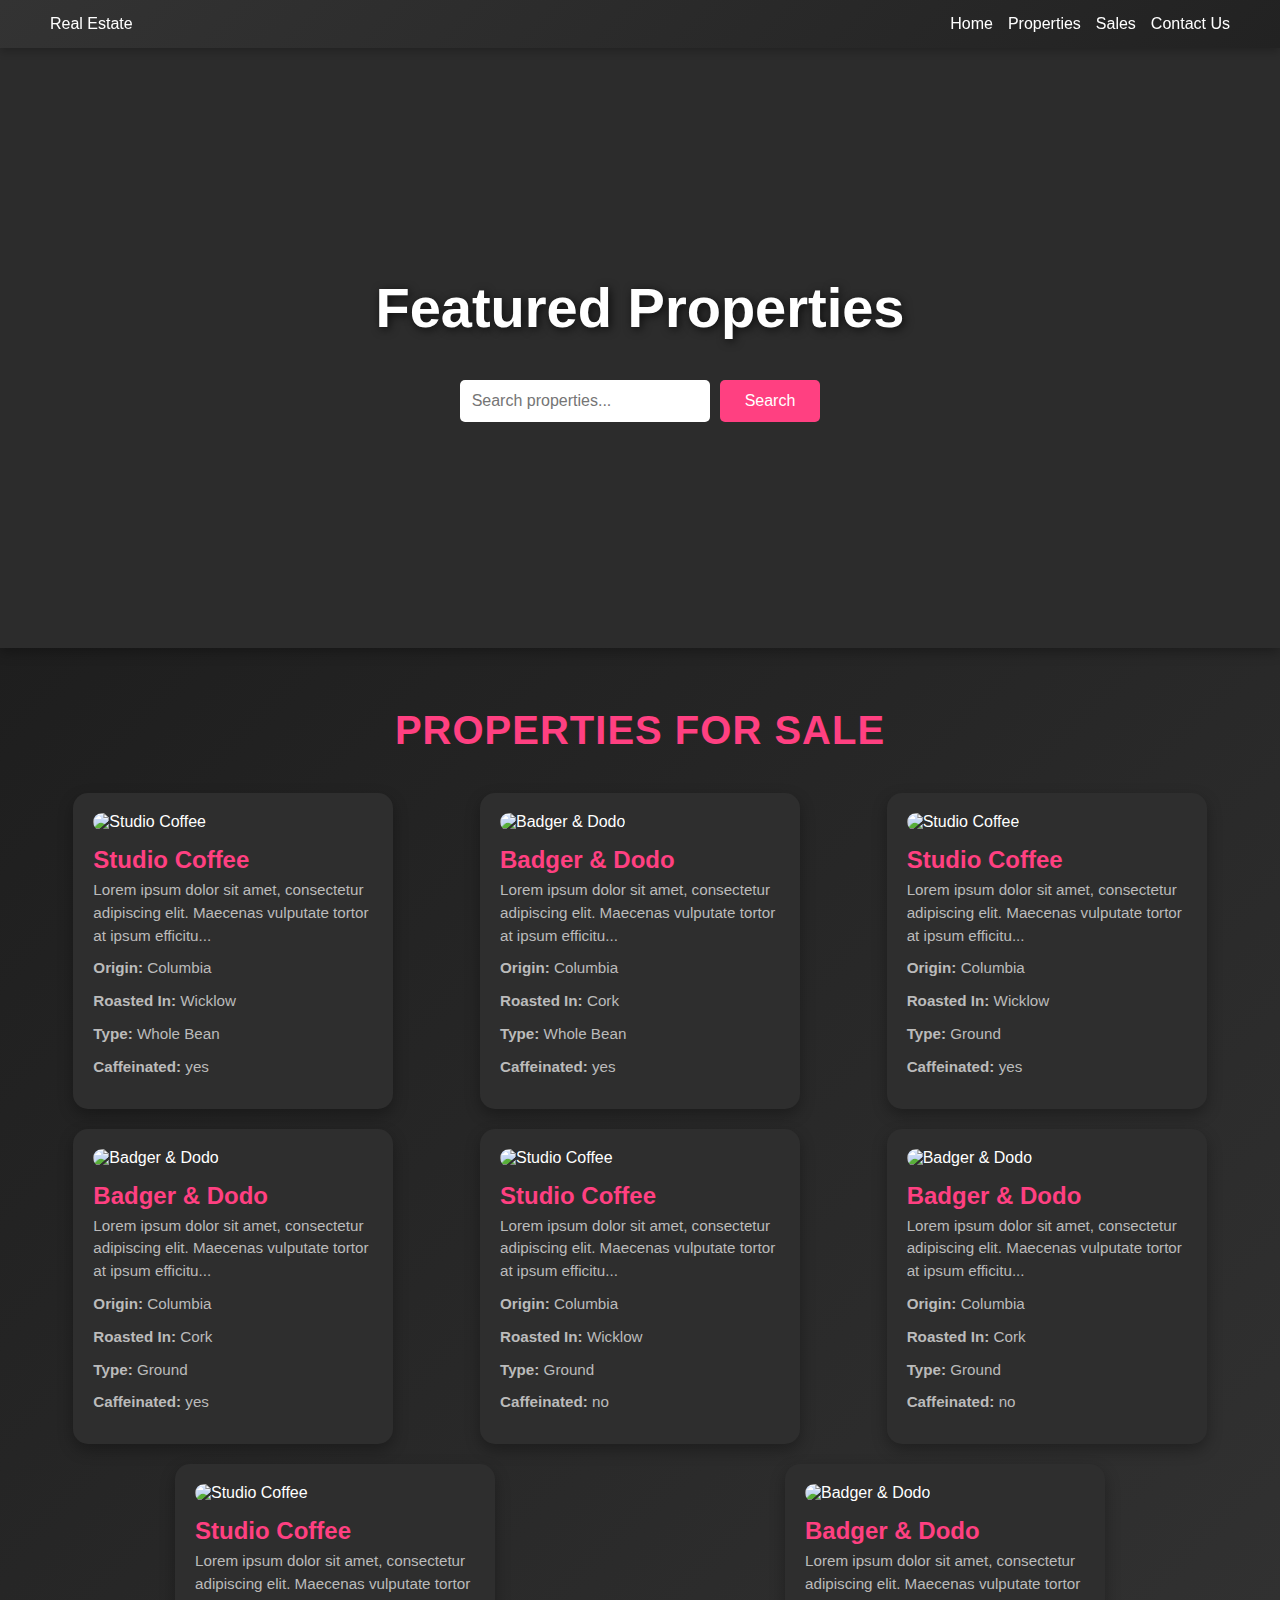
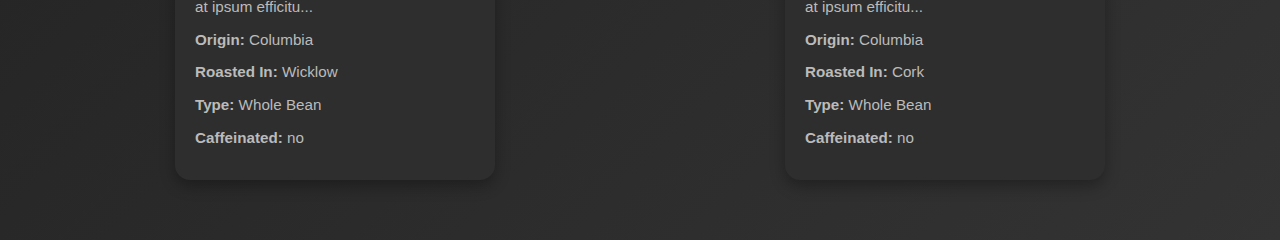
==== ca_web/index.html @ f1257668 "test7" ====
<!DOCTYPE html>
<html lang="en">
<head>
    <meta charset="UTF-8">
    <meta name="viewport" content="width=device-width, initial-scale=1.0">
    <title>Real Estate Website</title>
    <link rel="stylesheet" href="./css/styles.css">
</head>
<body>
    <!-- Overlay for mobile menu -->
    <div class="overlay" onclick="toggleMenu()"></div>

    <!-- Navbar -->
    <header class="navbar">
        <div class="logo"><a href="#">Real Estate</a></div>
        
        <!-- Hamburger icon -->
        <div class="hamburger" onclick="toggleMenu()">
            <div></div>
            <div></div>
            <div></div>
        </div>
        
        <!-- Collapsible menu -->
        <nav class="menu">
            <a href="#">Home</a>
            <a href="#">Properties</a>
            <a href="#">Sales</a>
            <a href="#">Contact Us</a>
        </nav>
    </header>

    <!-- Hero Section with Parallax Effect -->
    <section class="hero">
        <h1>Featured Properties</h1>
        <div class="search-bar">
            <input type="text" placeholder="Search properties...">
            <button>Search</button>
        </div>
    </section>

    <!-- Featured Properties Section
    <section class="featured-section">
        <h2>Properties for Sale</h2>
        <div class="properties">
            <div class="property-card">
                <img src="./img/test.png" alt="Property Image">
                <div class="property-info">
                    <h3>Luxury Villa</h3>
                    <p>Beautiful family home located in a serene neighborhood.</p>
                    <div class="price">$299,000</div>
                </div>
            </div>

            <div class="property-card">
                <img src="./img/test.png" alt="Property Image">
                <div class="property-info">
                    <h3>Modern House</h3>
                    <p>Luxurious property with spacious rooms and modern amenities.</p>
                    <div class="price">$329,000</div>
                </div>
            </div>

            <div class="property-card">
                <img src="./img/test.png" alt="Property Image">
                <div class="property-info">
                    <h3>Beachfront Villa</h3>
                    <p>Stylish and comfortable, perfect for families.</p>
                    <div class="price">$310,000</div>
                </div>
            </div>
        </div>
    </section> -->

    <!-- Featured Properties Section -->
    <section class="featured-section">
        <h2>Properties for Sale</h2>
        <div class="properties">
            <!-- Property cards will be injected here by JavaScript -->
        </div>
    </section>

    <script src="./js/script.js"></script>
</body>
</html>
---- ca_web/css/styles.css ----
* {
    box-sizing: border-box;
    margin: 0;
    padding: 0;
    font-family: 'Arial', sans-serif;
}

body {
    color: #fff;
    background-color: #2c2c2c;
    overflow-x: hidden;
}

/* Navbar Styling */
.navbar {
    display: flex;
    justify-content: space-between;
    align-items: center;
    padding: 15px 50px;
    background: linear-gradient(135deg, #333, #222);
    box-shadow: 0 4px 8px rgba(0, 0, 0, 0.2);
    z-index: 10;
    position: sticky;
    top: 0;
}

.navbar a {
    color: #fff;
    text-decoration: none;
    font-size: 1rem;
    transition: color 0.3s ease;
}

.navbar a:hover {
    color: #ff4081;
}

.menu {
    display: flex;
    gap: 20px;
}

/* Hamburger icon for mobile */
.hamburger {
    display: none;
    flex-direction: column;
    cursor: pointer;
    transition: transform 0.3s ease;
}

.hamburger div {
    width: 25px;
    height: 3px;
    background-color: #fff;
    margin: 4px 0;
    transition: all 0.3s ease;
}

/* Hide the navbar links on mobile */
.menu {
    display: flex;
    gap: 15px;
}

/* Overlay for mobile menu */
.overlay {
    display: none;
    position: fixed;
    top: 0;
    left: 0;
    width: 100%;
    height: 100%;
    background: rgba(0, 0, 0, 0.7);
    z-index: 5;
}

/* Responsive Styles */
@media (max-width: 768px) {
    /* Navbar */
    .menu {
        display: none; /* Hide menu items by default */
        flex-direction: column;
        gap: 0;
        background-color: #333;
        position: fixed;
        top: 0;
        right: 0;
        width: 250px;
        height: 100vh;
        text-align: center;
        padding-top: 100px;
        transform: translateX(100%);
        transition: transform 0.3s ease;
        z-index: 10;
    }

    .menu a {
        padding: 15px 0;
        font-size: 1.2rem;
        border-top: 1px solid #444;
        width: 100%;
        display: block;
        color: #fff;
        transition: background-color 0.3s ease;
    }

    .menu a:hover {
        background-color: #444;
    }

    .navbar {
        flex-direction: row;
        padding: 15px 20px;
    }

    /* Show hamburger icon */
    .hamburger {
        display: flex;
    }

    /* Active state for menu */
    .menu.active {
        transform: translateX(0);
    }

    /* Transform hamburger into an 'X' when menu is active */
    .hamburger.active div:nth-child(1) {
        transform: rotate(45deg) translate(5px, 5px);
    }
    .hamburger.active div:nth-child(2) {
        opacity: 0;
    }
    .hamburger.active div:nth-child(3) {
        transform: rotate(-45deg) translate(5px, -5px);
    }

    /* Display overlay when menu is active */
    .overlay.active {
        display: block;
    }
}

/* Hero Section with Parallax Effect */
.hero {
    position: relative;
    background-image: url('./img/test.png'); /* Replace with the actual path to your image */
    background-size: cover;
    background-attachment: fixed;
    background-position: center;
    height: 600px;
    display: flex;
    flex-direction: column;
    justify-content: center;
    align-items: center;
    text-align: center;
    color: #ffffff;
    padding: 0 20px;
    box-shadow: 0px 4px 12px rgba(0, 0, 0, 0.3);
}

.hero h1 {
    font-size: 3.5rem;
    margin-bottom: 20px;
    text-shadow: 2px 2px 10px rgba(0, 0, 0, 0.7);
}

.search-bar {
    display: flex;
    gap: 10px;
    margin-top: 20px;
    flex-wrap: wrap;
    justify-content: center;
}

.search-bar input {
    padding: 12px;
    font-size: 1rem;
    border-radius: 5px;
    border: none;
    width: 250px;
    outline: none;
}

.search-bar button {
    padding: 12px 25px;
    font-size: 1rem;
    border: none;
    border-radius: 5px;
    background-color: #ff4081;
    color: #fff;
    cursor: pointer;
    transition: background-color 0.3s ease;
}

.search-bar button:hover {
    background-color: #e91e63;
}

/* Featured Properties Section */
.featured-section {
    padding: 60px 30px;
    background: linear-gradient(135deg, #1e1e1e, #333);
    text-align: center;
}

.featured-section h2 {
    font-size: 2.5rem;
    margin-bottom: 40px;
    color: #ff4081;
    text-transform: uppercase;
    letter-spacing: 1px;
}

.properties {
    display: flex;
    justify-content: space-around;
    gap: 20px;
    flex-wrap: wrap;
    max-width: 1200px;
    margin: 0 auto;
}

.property-card {
    background-color: #2e2e2e;
    border-radius: 15px;
    width: 320px;
    padding: 20px;
    text-align: left;
    box-shadow: 0 6px 15px rgba(0, 0, 0, 0.3);
    transition: transform 0.3s ease, box-shadow 0.3s ease;
    position: relative;
    overflow: hidden;
}

.property-card:hover {
    transform: translateY(-10px);
    box-shadow: 0 12px 24px rgba(0, 0, 0, 0.3);
}

.property-card img {
    width: 100%;
    border-radius: 10px;
    transition: transform 0.3s ease;
}

.property-card:hover img {
    transform: scale(1.05);
}

.property-info {
    margin-top: 15px;
}

.property-info h3 {
    font-size: 1.5rem;
    margin-bottom: 5px;
    color: #ff4081;
}

.property-info p {
    color: #bbb;
    margin-bottom: 10px;
    font-size: 0.95rem;
    line-height: 1.5;
}

.property-info .price {
    font-size: 1.2rem;
    color: #e91e63;
    font-weight: bold;
}
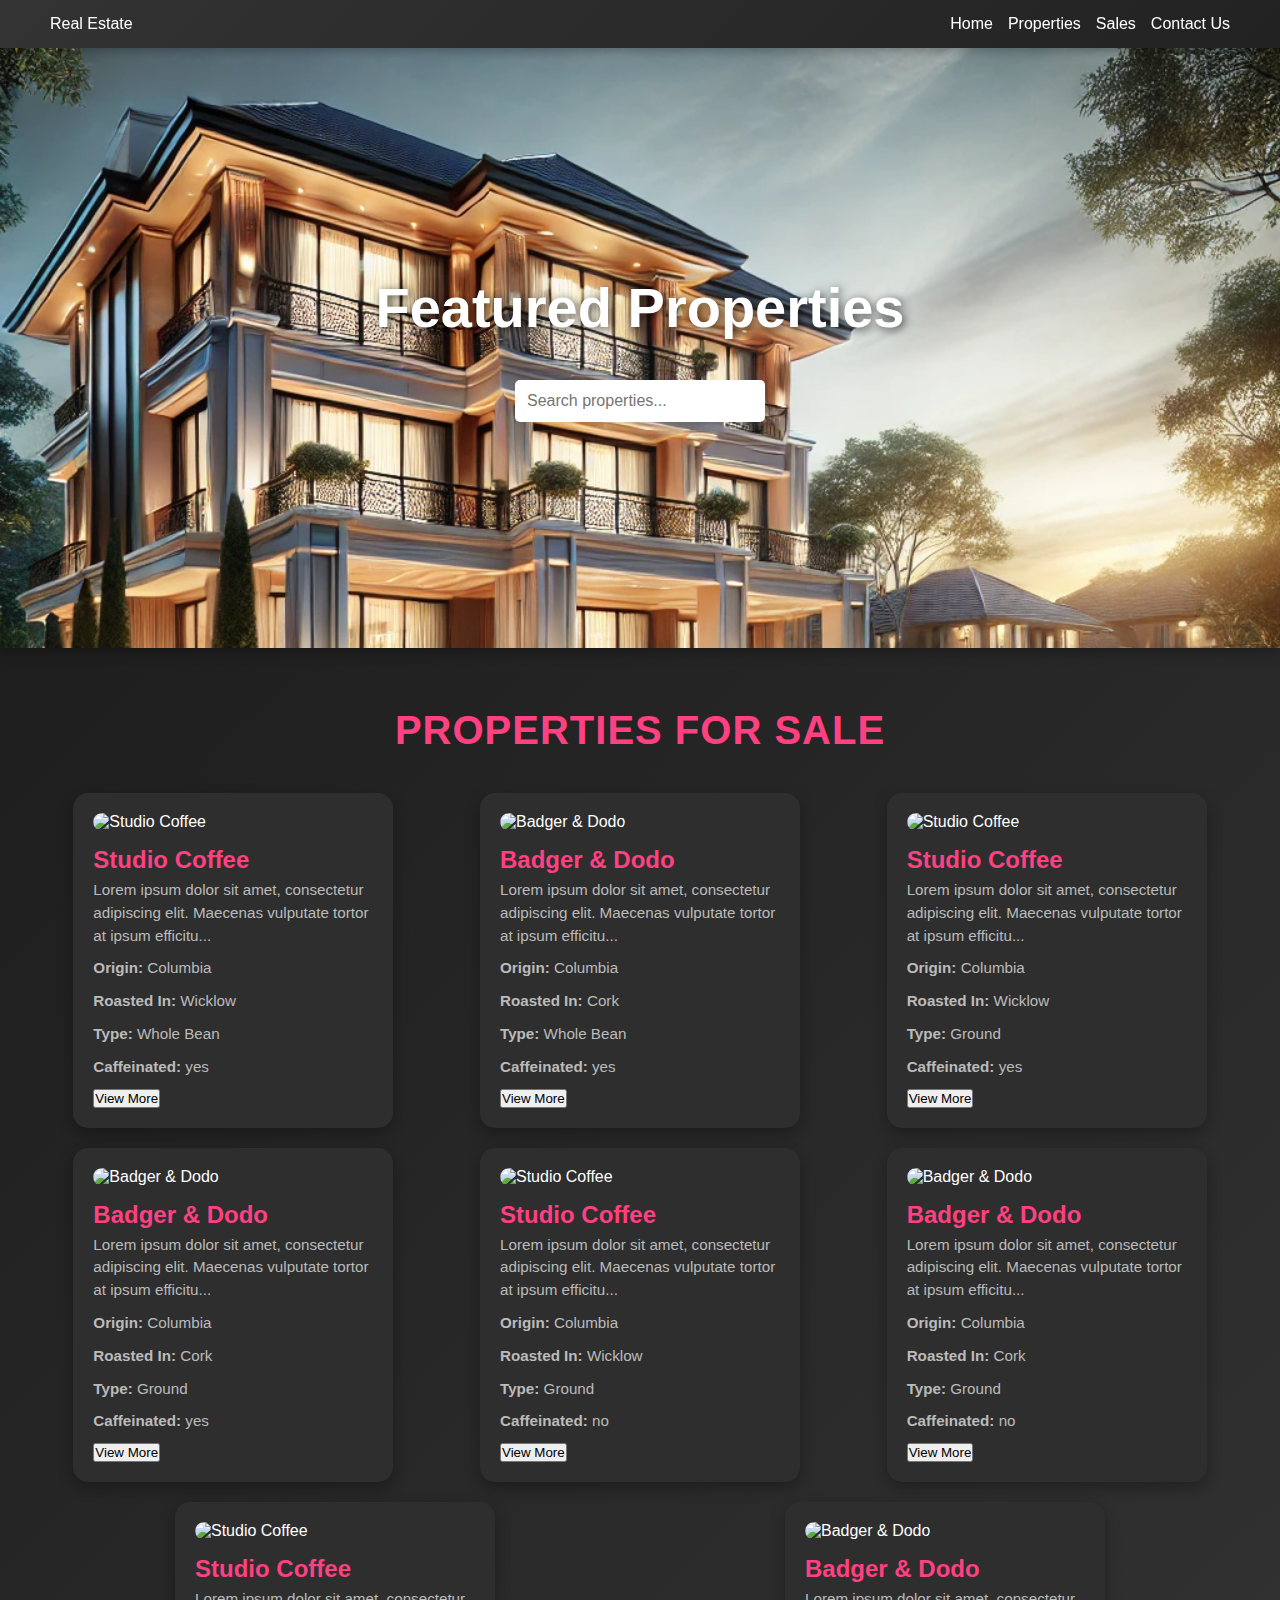
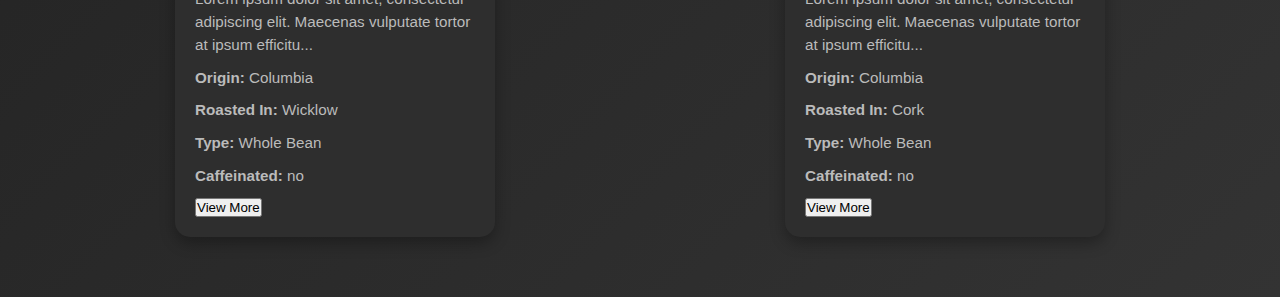
==== commit 22ecbf1d: "test 14" ====
--- a/ca_web/index.html
+++ b/ca_web/index.html
@@ -34,9 +34,12 @@
     <section class="hero">
         <h1>Featured Properties</h1>
         <div class="search-bar">
-            <input type="text" placeholder="Search properties...">
+            <input type="text" class="search-input" id="searchInput" placeholder="Search properties..." oninput="searchProperties()">
+        </div>
+        <!-- <div class="search-bar">
+            <input type="text" placeholder="Search properties..." oninput="searchProperties()">
             <button>Search</button>
-        </div>
+        </div> -->
     </section>
 
     <!-- Featured Properties Section
--- a/ca_web/css/styles.css
+++ b/ca_web/css/styles.css
@@ -143,7 +143,7 @@
 /* Hero Section with Parallax Effect */
 .hero {
     position: relative;
-    background-image: url('./img/test.png'); /* Replace with the actual path to your image */
+    background-image: url('../img/test.png'); /* Replace with the actual path to your image */
     background-size: cover;
     background-attachment: fixed;
     background-position: center;
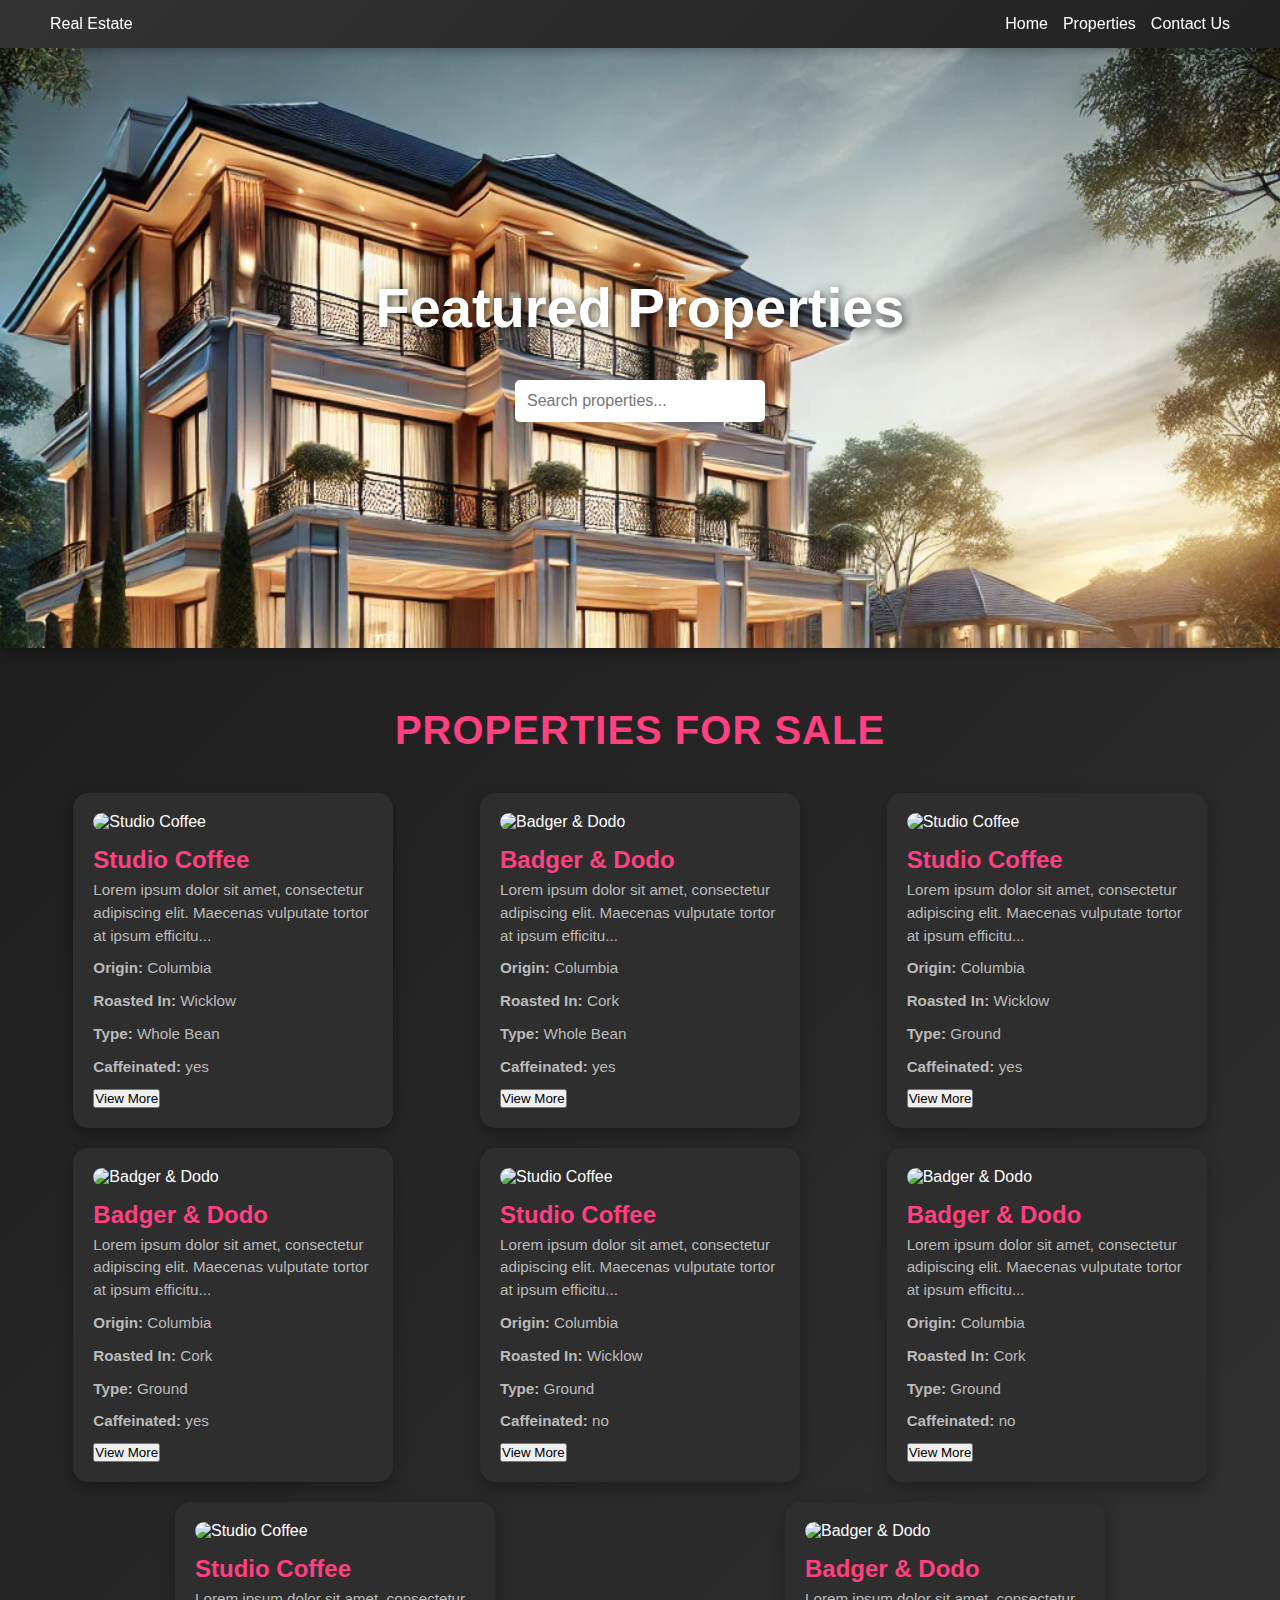
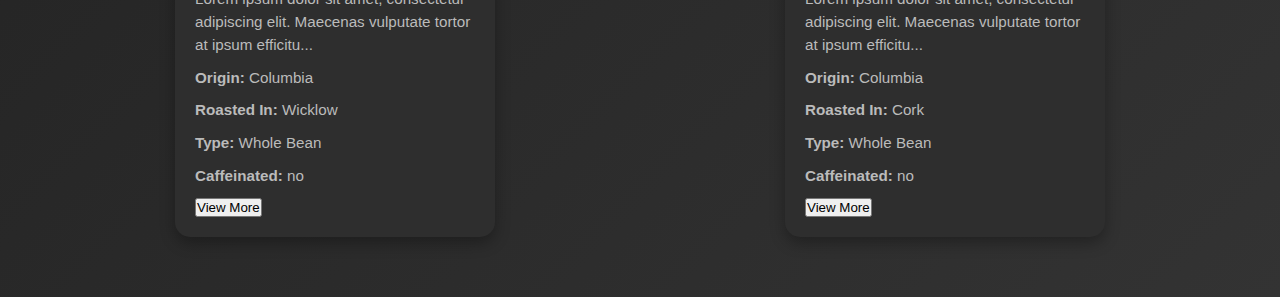
==== commit b8de6bd1: "test 15" ====
--- a/ca_web/index.html
+++ b/ca_web/index.html
@@ -25,7 +25,6 @@
         <nav class="menu">
             <a href="#">Home</a>
             <a href="#">Properties</a>
-            <a href="#">Sales</a>
             <a href="#">Contact Us</a>
         </nav>
     </header>
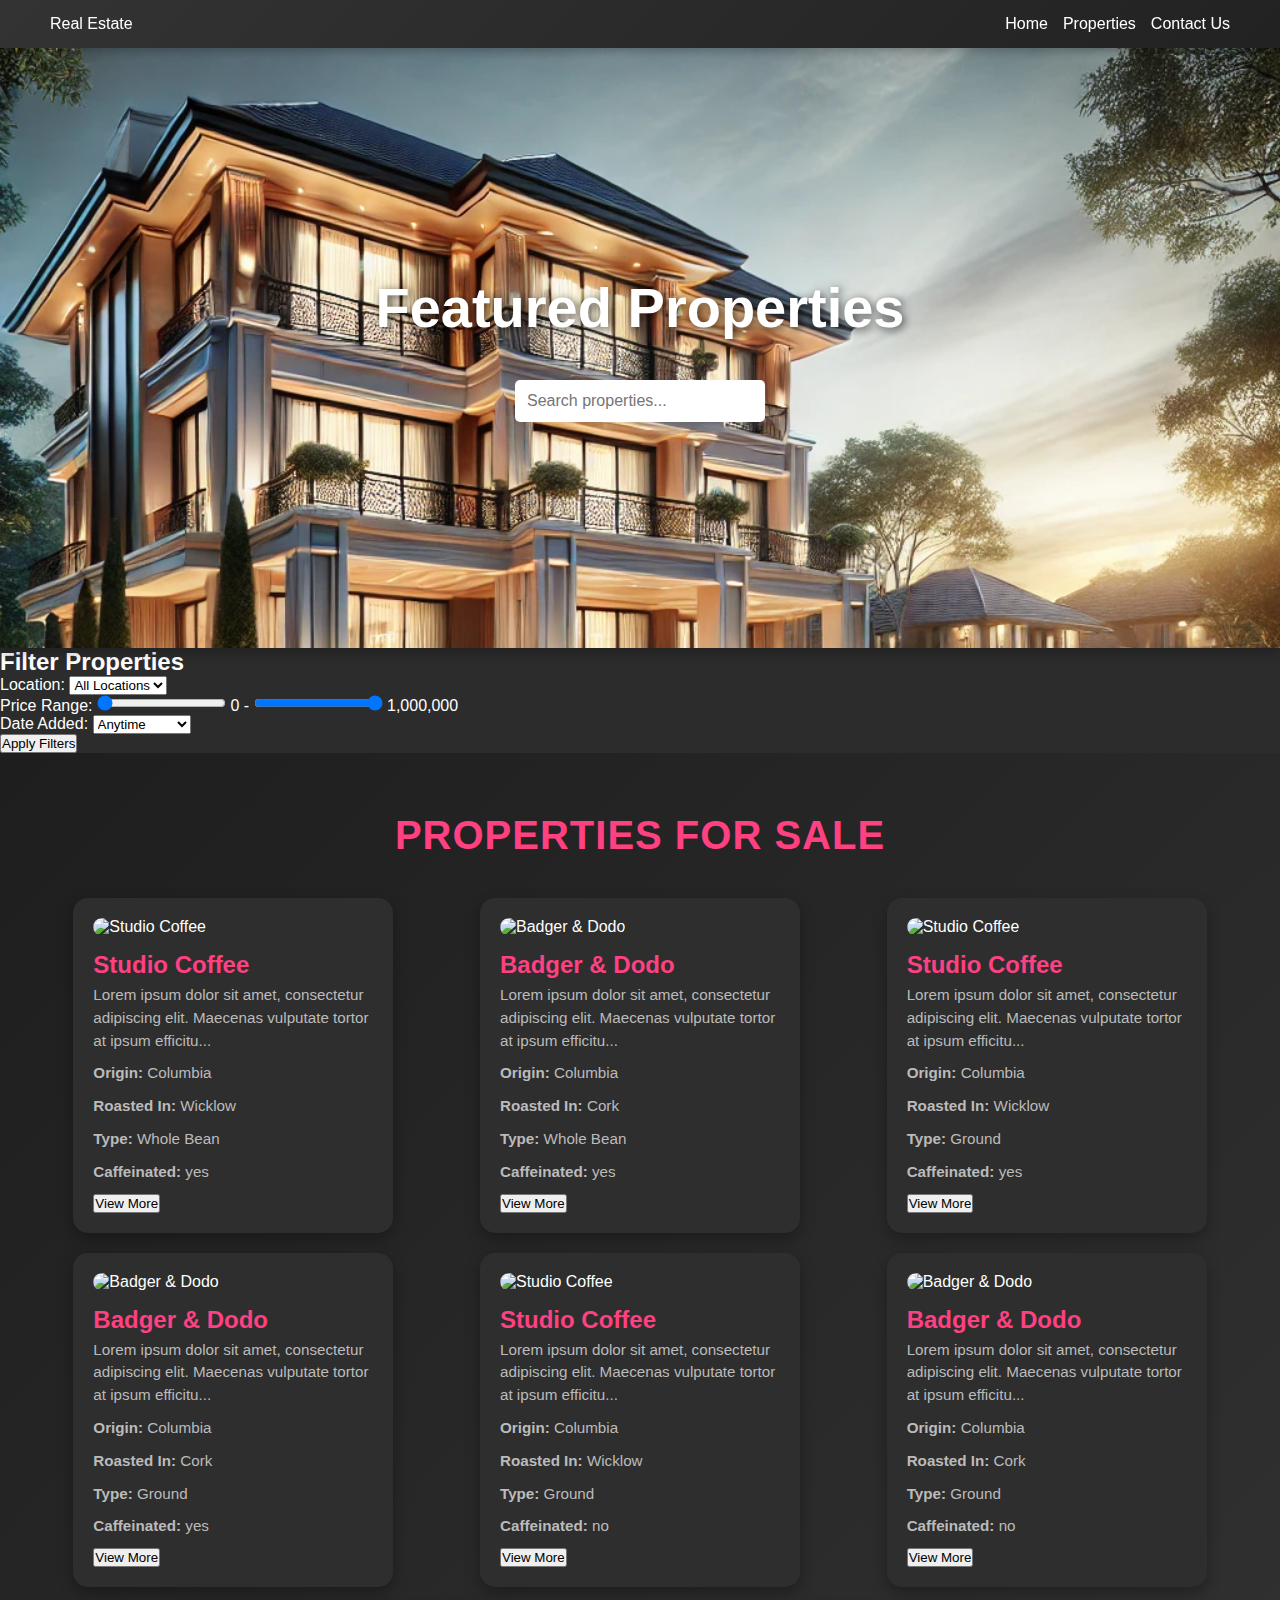
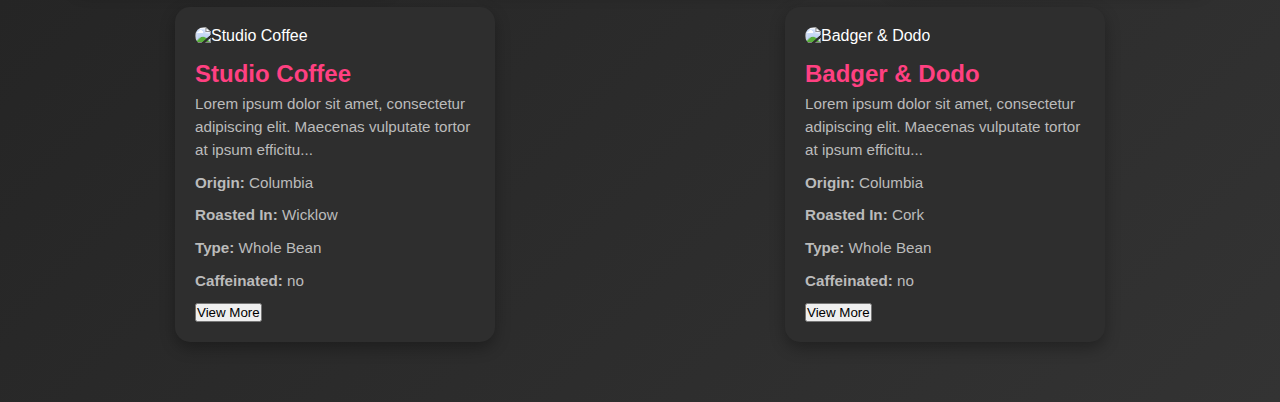
==== commit 6f2e7581: "test 16" ====
--- a/ca_web/index.html
+++ b/ca_web/index.html
@@ -35,44 +35,48 @@
         <div class="search-bar">
             <input type="text" class="search-input" id="searchInput" placeholder="Search properties..." oninput="searchProperties()">
         </div>
-        <!-- <div class="search-bar">
-            <input type="text" placeholder="Search properties..." oninput="searchProperties()">
-            <button>Search</button>
-        </div> -->
     </section>
 
-    <!-- Featured Properties Section
-    <section class="featured-section">
-        <h2>Properties for Sale</h2>
-        <div class="properties">
-            <div class="property-card">
-                <img src="./img/test.png" alt="Property Image">
-                <div class="property-info">
-                    <h3>Luxury Villa</h3>
-                    <p>Beautiful family home located in a serene neighborhood.</p>
-                    <div class="price">$299,000</div>
-                </div>
+    <!-- Filter Section -->
+    <section class="filter-section">
+        <h2>Filter Properties</h2>
+        <form id="filterForm">
+            <!-- Location Filter -->
+            <div class="filter-group">
+                <label for="locationFilter">Location:</label>
+                <select id="locationFilter" name="location">
+                    <option value="">All Locations</option>
+                    <option value="newyork">New York</option>
+                    <option value="losangeles">Los Angeles</option>
+                    <option value="chicago">Chicago</option>
+                    <!-- Add more options as needed -->
+                </select>
             </div>
 
-            <div class="property-card">
-                <img src="./img/test.png" alt="Property Image">
-                <div class="property-info">
-                    <h3>Modern House</h3>
-                    <p>Luxurious property with spacious rooms and modern amenities.</p>
-                    <div class="price">$329,000</div>
-                </div>
+            <!-- Price Range Filter -->
+            <div class="filter-group">
+                <label for="priceRange">Price Range:</label>
+                <input type="range" id="priceRangeMin" name="priceMin" min="0" max="1000000" step="50000" value="0">
+                <span id="priceMinDisplay">0</span> - 
+                <input type="range" id="priceRangeMax" name="priceMax" min="0" max="1000000" step="50000" value="1000000">
+                <span id="priceMaxDisplay">1,000,000</span>
             </div>
 
-            <div class="property-card">
-                <img src="./img/test.png" alt="Property Image">
-                <div class="property-info">
-                    <h3>Beachfront Villa</h3>
-                    <p>Stylish and comfortable, perfect for families.</p>
-                    <div class="price">$310,000</div>
-                </div>
+            <!-- Date Added Filter -->
+            <div class="filter-group">
+                <label for="dateAdded">Date Added:</label>
+                <select id="dateAdded" name="dateAdded">
+                    <option value="">Anytime</option>
+                    <option value="last7days">Last 7 days</option>
+                    <option value="last30days">Last 30 days</option>
+                    <option value="last90days">Last 90 days</option>
+                </select>
             </div>
-        </div>
-    </section> -->
+
+            <!-- Apply Filters Button -->
+            <button type="button" onclick="applyFilters()">Apply Filters</button>
+        </form>
+    </section>
 
     <!-- Featured Properties Section -->
     <section class="featured-section">
--- a/ca_web/css/styles.css
+++ b/ca_web/css/styles.css
@@ -35,10 +35,7 @@
     color: #ff4081;
 }
 
-.menu {
-    display: flex;
-    gap: 20px;
-}
+
 
 /* Hamburger icon for mobile */
 .hamburger {
@@ -62,36 +59,22 @@
     gap: 15px;
 }
 
-/* Overlay for mobile menu */
-.overlay {
-    display: none;
-    position: fixed;
-    top: 0;
-    left: 0;
-    width: 100%;
-    height: 100%;
-    background: rgba(0, 0, 0, 0.7);
-    z-index: 5;
-}
+
 
 /* Responsive Styles */
 @media (max-width: 768px) {
-    /* Navbar */
     .menu {
-        display: none; /* Hide menu items by default */
+        display: none; /* Hide menu by default on mobile */
         flex-direction: column;
-        gap: 0;
-        background-color: #333;
         position: fixed;
-        top: 0;
+        top: 60px;
         right: 0;
-        width: 250px;
-        height: 100vh;
-        text-align: center;
-        padding-top: 100px;
-        transform: translateX(100%);
-        transition: transform 0.3s ease;
-        z-index: 10;
+        width: 200px;
+        background-color: var(--primary-color);
+        padding: 15px;
+        border-radius: 8px;
+        box-shadow: 0px 4px 8px var(--shadow-color);
+        z-index: 11;
     }
 
     .menu a {
@@ -134,10 +117,20 @@
         transform: rotate(-45deg) translate(5px, -5px);
     }
 
-    /* Display overlay when menu is active */
+    /* Show menu when active */
+    .menu.active {
+        display: flex;
+    }
+
+    .hamburger {
+        display: flex;
+    }
+
+    /* Show overlay when menu is open */
     .overlay.active {
         display: block;
     }
+
 }
 
 /* Hero Section with Parallax Effect */
@@ -268,4 +261,10 @@
     font-size: 1.2rem;
     color: #e91e63;
     font-weight: bold;
-}+}
+
+
+
+
+
+
